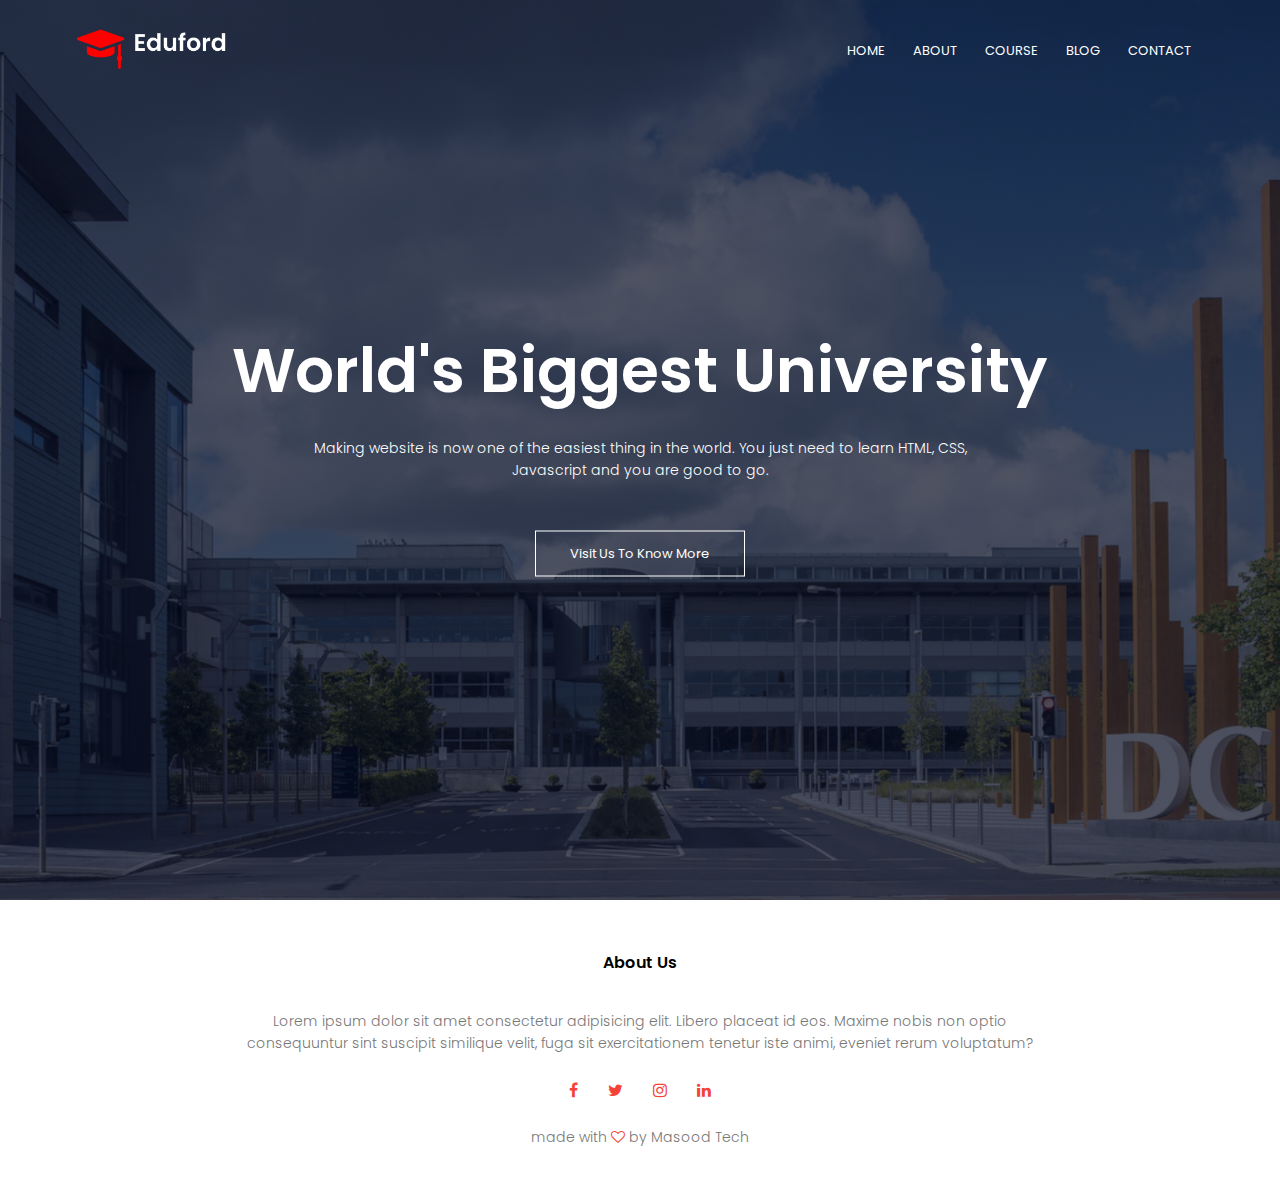
==== about.html @ a2e69dcf "Index.html is completed" ====
<!DOCTYPE html>
<html lang="en">

<head>
    <meta charset="UTF-8">
    <meta http-equiv="X-UA-Compatible" content="IE=edge">
    <meta name="viewport" content="width=device-width, initial-scale=1.0">
    <title>University Website Design - Masood Tech</title>

    <!-- link css  -->
    <link rel="stylesheet" href="css/style.css">

    <!-- google fonts -->
    <link rel="preconnect" href="https://fonts.googleapis.com">
    <link rel="preconnect" href="https://fonts.gstatic.com" crossorigin>
    <link href="https://fonts.googleapis.com/css2?family=Poppins:wght@100;200;300;400;600;700&display=swap"
        rel="stylesheet">

    <!-- font awesome 4 cdn -->
    <link rel="stylesheet" href="https://cdnjs.cloudflare.com/ajax/libs/font-awesome/4.7.0/css/font-awesome.min.css"">
</head>

<body>

<!-- Header section start -->
<section class=" header">
    <nav>
        <a href="index.html">
            <img src="images/logo.png" alt="">
        </a>
        <div class="nav-links" id="navLinks">
            <i class="fa fa-times" onclick="hideMenu()"></i>

            <ul>
                <li><a href="">HOME</a></li>
                <li><a href="">ABOUT</a></li>
                <li><a href="">COURSE</a></li>
                <li><a href="">BLOG</a></li>
                <li><a href="">CONTACT</a></li>
            </ul>
        </div>
        <i class="fa fa-bars" onclick="showMenu()"></i>
    </nav>


    <div class="text-box">
        <h1>World's Biggest University</h1>
        <p>Making website is now one of the easiest thing in the world. You just need to learn HTML, CSS,<br>
            Javascript and you are good to go.</p>
        <a class="hero-btn" href=""> Visit Us To Know More</a>
    </div>
    </section>
    <!-- End Header section start -->




    <!-- start section footer -->
    <section class="footer">
        <h4>About Us</h4>
        <p>Lorem ipsum dolor sit amet consectetur adipisicing elit. Libero placeat id eos. Maxime nobis non optio <br>
            consequuntur sint suscipit similique velit, fuga sit exercitationem tenetur iste animi, eveniet rerum
            voluptatum?</p>
        <div class="icons">
            <i class="fa fa-facebook"></i>
            <i class="fa fa-twitter"></i>
            <i class="fa fa-instagram"></i>
            <i class="fa fa-linkedin"></i>
        </div>

        <p>made with <i class="fa fa-heart-o"></i> by Masood Tech</p>
    </section>
    <!-- end section footer -->

    <!-- javascript for toggle menu -->
    <script>
        var navLinks = document.getElementById("navLinks");
        function showMenu() {
            navLinks.style.right = "0";
        }
        function hideMenu() {
            navLinks.style.right = "-200px";
        }
    </script>
    </body>

</html>
---- css/style.css ----
* {
    margin: 0;
    padding: 0;
    font-family: 'Poppins', sans-serif;
}

.header {
    min-height: 100vh;
    width: 100%;
    background-image: linear-gradient(rgba(4, 9, 30, 0.7), rgba(4, 9, 30, 0.7)), url(../images/banner.png);
    background-position: center;
    background-size: cover;
    position: relative;
}

nav {
    display: flex;
    padding: 2% 6%;
    justify-content: space-between;
    align-items: center;
}

nav img {
    width: 150px;
}

.nav-links {
    flex: 1;
    text-align: right;
}

.nav-links ul li {
    list-style: none;
    display: inline-block;
    padding: 8px 12px;
    position: relative;
}

.nav-links ul li a {
    color: #fff;
    text-decoration: none;
    font-size: 13px;
}

/* menu under line  */
.nav-links ul li::after {
    content: '';
    /* width: 100%; */
    width: 0%;
    height: 2px;
    background: #f44336;
    display: block;
    margin: auto;
    transition: 0.5s;
}

.nav-links ul li:hover::after {
    width: 100%;
}

.text-box {
    width: 90%;
    color: #fff;
    position: absolute;
    top: 50%;
    left: 50%;
    transform: translate(-50%, -50%);
    text-align: center;
}

.text-box h1 {
    font-size: 62px;
}

.text-box p {
    margin: 10px 0 40px;
    font-size: 14px;
    color: #fff;
}

.hero-btn {
    display: inline-block;
    text-decoration: none;
    color: #fff;
    border: 1px solid #fff;
    padding: 12px 34px;
    font-size: 13px;
    background: transparent;
    position: relative;
    cursor: pointer;
}

.hero-btn:hover {
    border: 1px solid #f44336;
    background: #f44336;
    transition: 1s;
}

/* responsive  */
nav .fa {
    display: none;
}

@media(max-width: 700px) {
    .text-box h1 {
        font-size: 20px;
    }

    .nav-links ul li {
        display: block;
    }

    .nav-links {
        position: absolute;
        background: #f44336;
        height: 100vh;
        width: 200px;
        top: 0;
        right: -200px;
        text-align: left;
        z-index: 2;
        transition: 1s;
    }

    nav .fa {
        display: block;
        color: #fff;
        margin: 10px;
        font-size: 22px;
        cursor: pointer;
    }

    .nav-links ul {
        padding: 30px;

    }
}


/* ------------------------------- course section ----------------------------*/

.course {
    width: 80%;
    margin: auto;
    text-align: center;
    padding-top: 100px;
}

h1 {
    font-size: 36px;
    font-weight: 600;
}

p {
    color: #777;
    font-size: 14px;
    font-weight: 300;
    line-height: 22px;
    padding: 10px;
}

.row {
    margin-top: 5%;
    display: flex;
    justify-content: space-between;
}

.course-col {
    flex-basis: 31%;
    background: #fff3f3;
    border-radius: 10px;
    margin-bottom: 5%;
    padding: 20px 12px;
    box-sizing: border-box;
}

h3 {
    text-align: center;
    font-weight: 600;
    margin: 10px 0;
}

.course-col:hover {
    box-shadow: 0 0 20px 0px rgba(0, 0, 0, 0.2);
}


/* section course small device */
@media(max-width:700px) {
    .row {
        flex-direction: column;
    }
}

/* Start section campus */
.campus {
    width: 80%;
    margin: auto;
    text-align: center;
    padding-top: 50px;
}

.campus-col {
    flex-basis: 32%;
    border-radius: 10px;
    margin-bottom: 30px;
    position: relative;
    overflow: hidden;
}

.campus-col img {
    width: 100%;
    display: block;
}

.layer {
    /* background: rgba(226, 0, 0, 0.7); */
    background: transparent;
    height: 100%;
    width: 100%;
    position: absolute;
    top: 0;
    left: 0;
    transition: 0.5s;
}

.layer:hover {
    background: rgba(226, 0, 0, 0.7);
}

.layer h3 {
    width: 100%;
    font-weight: 500;
    color: #fff;
    font-size: 26px;
    bottom: 0;
    left: 50%;
    transform: translateX(-50%);
    position: absolute;
    opacity: 0;
    transition: 0.5s;
}

.layer:hover h3 {
    bottom: 49%;
    opacity: 1;
}

/* End section Campus */


/* start facilities section */
.facilities {
    width: 80%;
    margin: auto;
    text-align: center;
    padding-top: 100px;
}

.facilities-col {
    flex-basis: 31%;
    border-radius: 10px;
    margin-bottom: 5%;
    text-align: left;
}

.facilities-col img {
    width: 100%;
    border-radius: 10px;
}

.facilities-col p {
    padding: 0;
}

.facilities-col h3 {
    margin-top: 16px;
    margin-bottom: 15px;
    text-align: left;
}

/* end facilities section */

/* start testimonials section */
.testimonials {
    width: 80%;
    margin: auto;
    padding-top: 100px;
    text-align: center;
}

.testimonial-col {
    flex-basis: 44%;
    border-radius: 10px;
    margin-bottom: 5%;
    text-align: left;
    background: #fff3f3;
    padding: 25px;
    cursor: pointer;
    display: flex;
}

.testimonial-col img {
    height: 40px;
    margin-left: 5px;
    margin-right: 30px;
    border-radius: 50%;
}

.testimonial-col p {
    padding: 0;
}

.testimonial-col h3 {
    margin-top: 15px;
    text-align: left;
}

.testimonial-col .fa {
    color: #f44336;
}

@media(max-width:700px) {
    .testimonial-col img {
        margin-left: 0px;
        margin-right: 15px;
    }
}

/* end testimonials section */


/* Start section CTA */
.cta {
    margin: 100px auto;
    width: 80%;
    background-image: linear-gradient(rgba(0, 0, 0, 0.7), rgba(0, 0, 0, 0.7)), url(../images/banner2.jpg);
    background-position: center;
    background-size: cover;
    border-radius: 10px;
    text-align: center;
    padding: 100px 0;

}

.cta h1 {
    color: #fff;
    margin-bottom: 40px;
    padding: 0;
}

@media(max-width:700px) {
    .cta h1 {
        font-size: 24px;
    }
}

/* end section CTA */


/* start footer section */
.footer {
    width: 100%;
    text-align: center;
    padding: 30px 0;
}

.footer h4 {
    margin-bottom: 25px;
    margin-top: 20px;
    font-weight: 600;
}

.icons .fa {
    color: #f44336;
    margin: 0 13px;
    cursor: pointer;
    padding: 18px 0;
}

.fa-heart-o {
    color: #f44336;
}

/* end footer section */
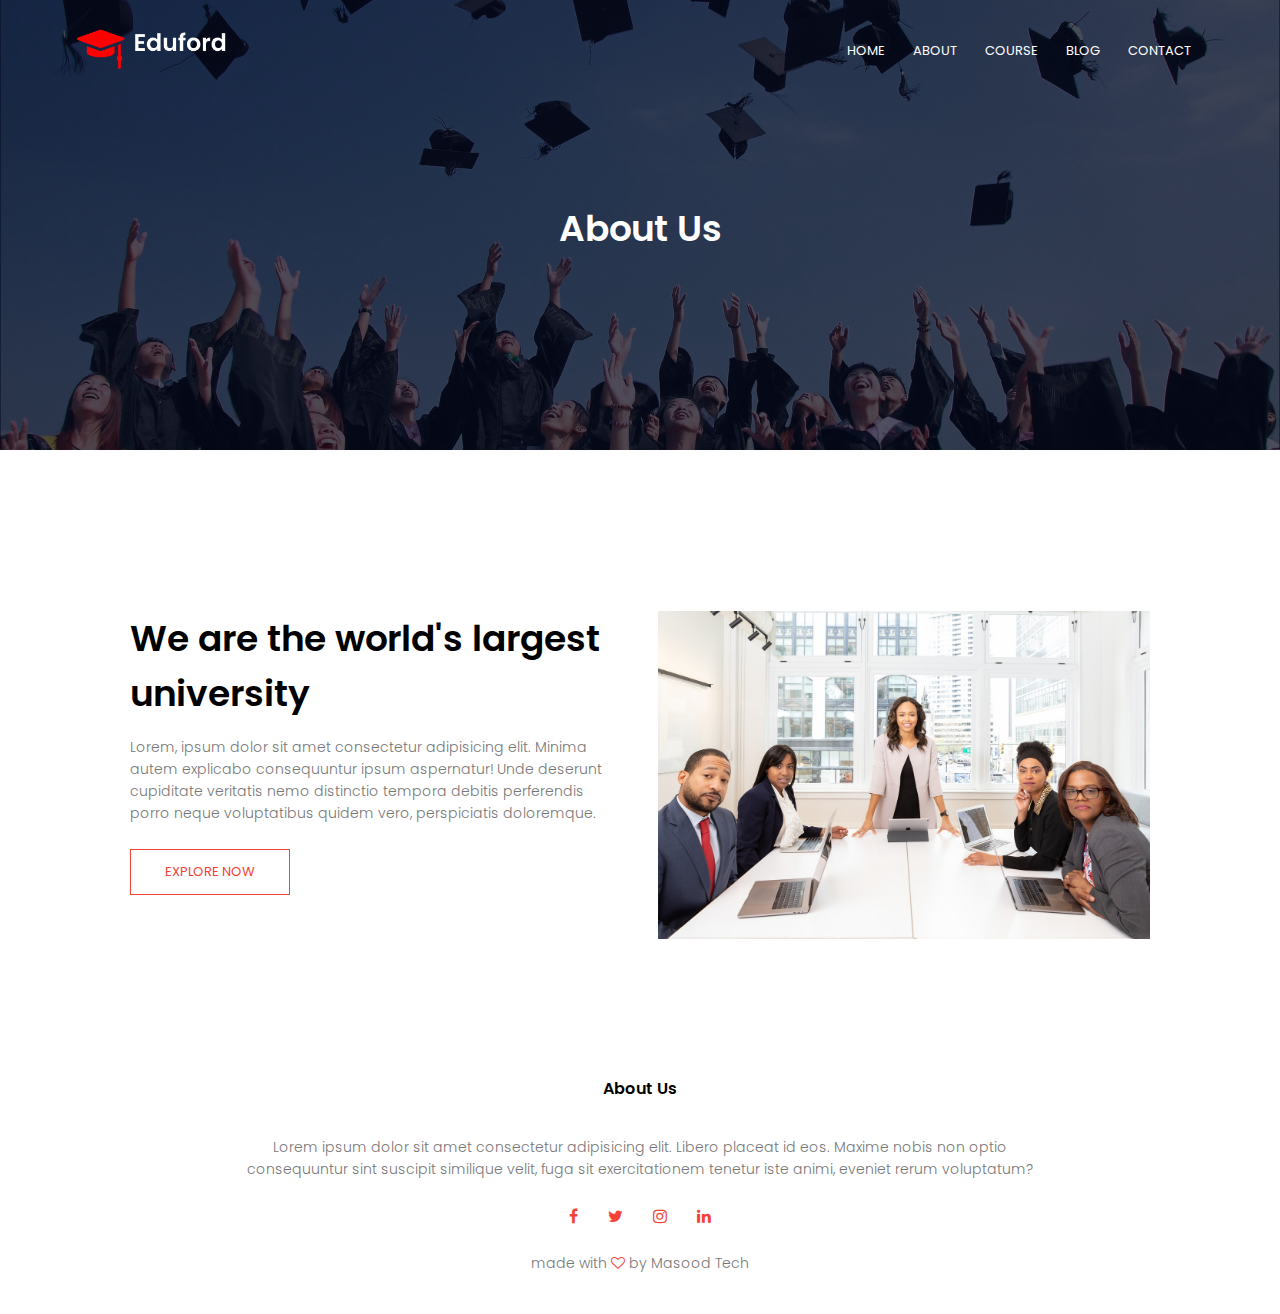
==== commit cb225b79: "about.html is completed" ====
--- a/about.html
+++ b/about.html
@@ -23,7 +23,7 @@
 <body>
 
 <!-- Header section start -->
-<section class=" header">
+<section class=" sub-header">
     <nav>
         <a href="index.html">
             <img src="images/logo.png" alt="">
@@ -41,19 +41,26 @@
         </div>
         <i class="fa fa-bars" onclick="showMenu()"></i>
     </nav>
-
-
-    <div class="text-box">
-        <h1>World's Biggest University</h1>
-        <p>Making website is now one of the easiest thing in the world. You just need to learn HTML, CSS,<br>
-            Javascript and you are good to go.</p>
-        <a class="hero-btn" href=""> Visit Us To Know More</a>
-    </div>
+    <h1>About Us</h1>
     </section>
     <!-- End Header section start -->
 
-
-
+    <!-- about us content -->
+    <section class="about-us">
+        <div class="row">
+            <div class="about-col">
+                <h1>We are the world's largest university</h1>
+                <p>Lorem, ipsum dolor sit amet consectetur adipisicing elit. Minima autem explicabo consequuntur ipsum
+                    aspernatur! Unde deserunt cupiditate veritatis nemo distinctio tempora debitis perferendis porro
+                    neque voluptatibus quidem vero, perspiciatis doloremque.</p>
+                <a href="" class="hero-btn red-btn">EXPLORE NOW</a>
+            </div>
+            <div class="about-col">
+                <img src="images/about.jpg" alt="">
+            </div>
+        </div>
+    </section>
+    <!-- end about us content -->
 
     <!-- start section footer -->
     <section class="footer">
--- a/css/style.css
+++ b/css/style.css
@@ -382,4 +382,54 @@
     color: #f44336;
 }
 
-/* end footer section */+/* end footer section */
+
+
+/* about page */
+.sub-header {
+    height: 50vh;
+    width: 100%;
+    background-image: linear-gradient(rgba(4, 9, 30, 0.7), rgba(4, 9, 30, 0.7)), url(../images/background.jpg);
+    background-position: center;
+    background-size: cover;
+    text-align: center;
+    color: #fff;
+}
+
+.sub-header h1 {
+    margin-top: 100px;
+}
+
+.about-us {
+    width: 80%;
+    margin: auto;
+    padding-top: 80px;
+    padding-bottom: 50px;
+}
+
+.about-col {
+    flex-basis: 48%;
+    padding: 30px 2px;
+}
+
+.about-col img {
+    width: 100%;
+}
+
+.about-col h1 {
+    padding-top: 0;
+}
+
+.about-col p {
+    padding: 15px 0 25px;
+}
+
+.red-btn {
+    border: 1px solid #f44336;
+    background: transparent;
+    color: #f44336;
+}
+
+.red-btn:hover {
+    color: #fff;
+}